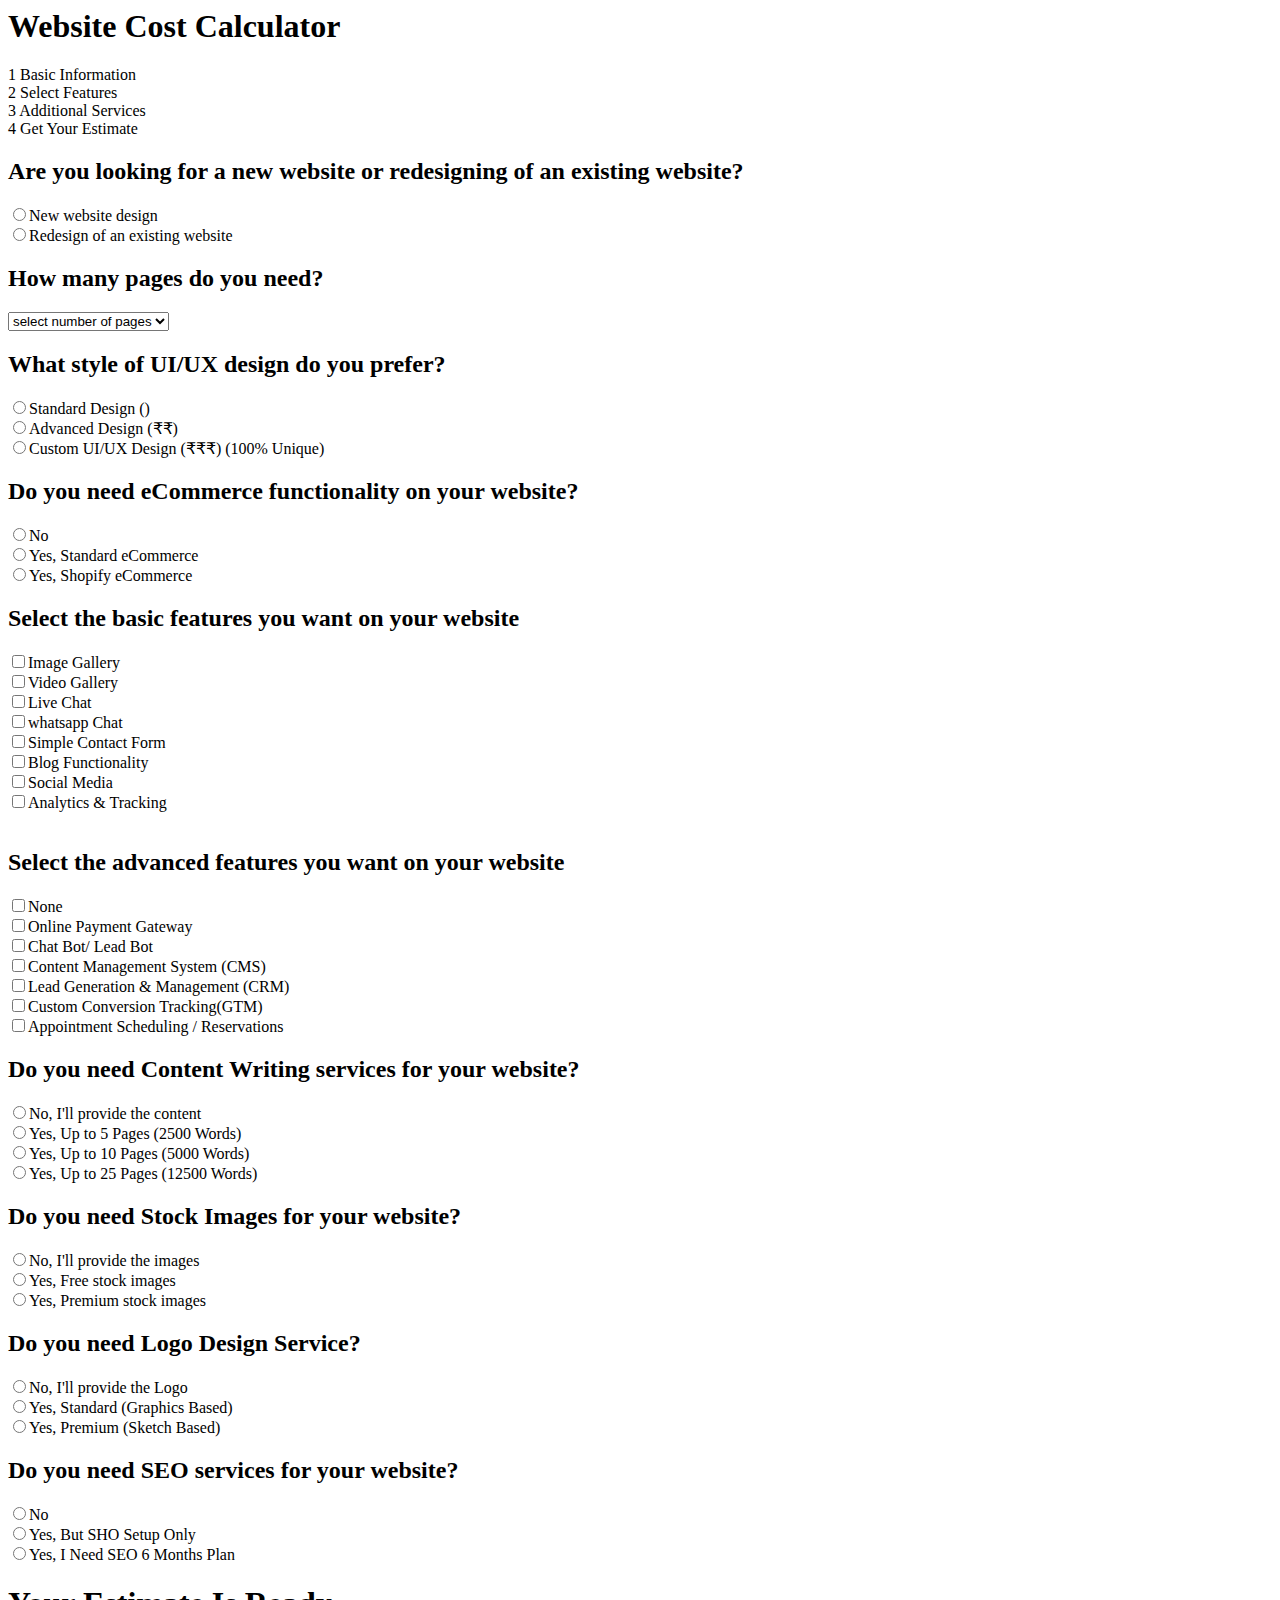
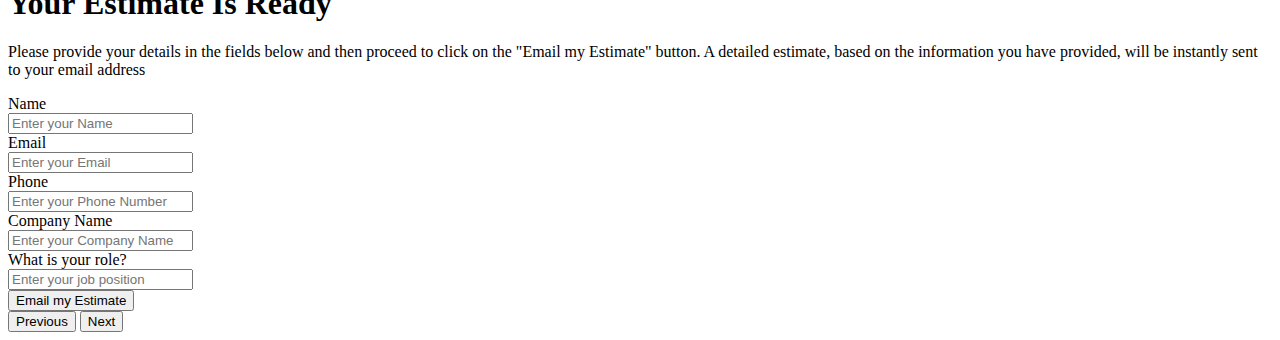
==== index.html @ aadb90a3 "uploading my cost calculator files into github" ====
<html>
<body>
    <div class="container">
    <div>
      <h1 class="title">Website Cost Calculator</h1>
    </div>
      <!-- Pagination Timeline 1-->
      <div class="timeline-container">
        <div class="timeline">
          <div class="step active">
            <span class="circle">1</span>
            <span class="label">Basic Information</span>
          </div>
          <!-- Pagination Timeline 2 -->
          <div class="line"></div>
          <div class="step">
            <span class="circle">2</span>
            <span class="label">Select Features</span>
          </div>
          <!-- Pagination Timeline 3 -->
          <div class="line"></div>
          <div class="step">
            <span class="circle">3</span>
            <span class="label">Additional Services</span>
          </div>
          <!-- Pagination Timeline 4 -->
          <div class="line"></div>
          <div class="step">
            <span class="circle">4</span>
            <span class="label">Get Your Estimate</span>
          </div>
        </div>
      </div>
  
      <!-- 1.Basic Information -->
  
      <div id="step-content">
        <div class="step-content" id="step-1">
          <h2>Are you looking for a new website or redesigning of an existing website?</h2>
          <input type="radio" name="radio1">New website design 
          <br>
          <input type="radio" name="radio1">Redesign of an existing website
  
          <h2>How many pages do you need?</h2>
          <select required>
            <option value="1" selected>select number of pages</option>
            <option value="1" >Single Page</option>
            <option value="1">Up to 5 pages</option>
            <option value="1">UP to 10 pages</option>
            <option value="1">UP to 25 pages</option>
            <option value="1">UP to 50 pages</option>
            <option value="1">UP to 100 pages</option>  
          </select>
  
          <h2 required>What style of UI/UX design do you prefer?</h2>
          <input type="radio" name="radio2">Standard Design ()
          <br>
          <input type="radio" name="radio2">Advanced Design (₹₹)
          <br>
          <input type="radio" name="radio2">Custom UI/UX Design (₹₹₹) (100% Unique)
          
          <h2 required>Do you need eCommerce functionality on your website?</h2>
          <input type="radio" name="radio2">No
          <br>
          <input type="radio" name="radio2">Yes, Standard eCommerce
          <br>
          <input type="radio" name="radio2">Yes, Shopify eCommerce
        </div>
  
        <!-- 2.Select Features -->
  
        <div class="step-content hidden" id="step-2">
          <h2>Select the basic features you want on your website</h2>
          <input type="checkbox" name="radio3" required>Image Gallery <br>
          <input type="checkbox" name="radio3">Video Gallery <br>
          <input type="checkbox" name="radio3">Live Chat <br>
          <input type="checkbox" name="radio3">whatsapp Chat <br>
          <input type="checkbox" name="radio3">Simple Contact Form <br>
          <input type="checkbox" name="radio3">Blog Functionality <br>
          <input type="checkbox" name="radio3">Social Media <br>
          <input type="checkbox" name="radio3">Analytics & Tracking <br>
          <br>
          <h2>Select the advanced features you want on your website</h2>
          <input type="checkbox" name="radio4">None <br>
          <input type="checkbox" name="radio4">Online Payment Gateway <br>
          <input type="checkbox" name="radio4">Chat Bot/ Lead Bot <br>
          <input type="checkbox" name="radio4">Content Management System (CMS) <br>
          <input type="checkbox" name="radio4">Lead Generation & Management (CRM) <br>
          <input type="checkbox" name="radio4">Custom Conversion Tracking(GTM) <br>
          <input type="checkbox" name="radio4">Appointment Scheduling / Reservations <br>
        </div>
  
        <!-- 3.Additional Services -->
  
        <div class="step-content hidden" id="step-3">
          <h2>Do you need Content Writing services for your website?</h2>
          <input type="radio" name="radio5">No, I'll provide the content <br>
          <input type="radio" name="radio5">Yes, Up to 5 Pages (2500 Words) <br>
          <input type="radio" name="radio5">Yes, Up to 10 Pages (5000 Words) <br>
          <input type="radio" name="radio5">Yes, Up to 25 Pages (12500 Words) <br>
          <h2>Do you need Stock Images for your website?</h2>
          <input type="radio" name="radio5">No, I'll provide the images <br>
          <input type="radio" name="radio5">Yes, Free stock images <br>
          <input type="radio" name="radio5">Yes, Premium stock images <br>
          <h2>Do you need Logo Design Service? </h2>
          <input type="radio" name="radio5">No, I'll provide the Logo <br>
          <input type="radio" name="radio5">Yes, Standard (Graphics Based) <br>
          <input type="radio" name="radio5">Yes, Premium (Sketch Based)<br>
          <h2>Do you need SEO services for your website? </h2>
          <input type="radio" name="radio5">No <br>
          <input type="radio" name="radio5">Yes, But SHO Setup Only <br>
          <input type="radio" name="radio5">Yes, I Need SEO 6 Months Plan <br>
        </div>
  
        <!-- 4.Your Estimation -->
  
        <div class="step-content hidden" id="step-2">
          <h1>Your Estimate Is Ready</h1>
          <p>Please provide your details in the fields below and
             then proceed to click on the "Email my Estimate" button. 
             A detailed estimate, based on the information you have provided, 
             will be instantly sent to your email address</p>
  
        <label>Name</label> <br>
        <input placeholder="Enter your Name">  
        <br>
        <label>Email</label> <br>
        <input placeholder="Enter your Email">
        <br>
        <label>Phone</label> <br>
        <input placeholder="Enter your Phone Number">
        <br>
        <label>Company Name</label> <br>
        <input placeholder="Enter your Company Name">
        <br>
        <label>What is your role?</label> <br>
        <input placeholder="Enter your job position">
        <br>
        <button class="estimate">Email my Estimate</button>
        </div>
  
      </div>
  
      <!-- Navigation Buttons -->
  
      <div class="calculator-navigation">
        <button id="prev-btn" class="disabled">Previous</button>
        <button id="next-btn">Next</button>
      </div>
    </div>
  
    <script src="index.js"></script>
  </body>
  </html>
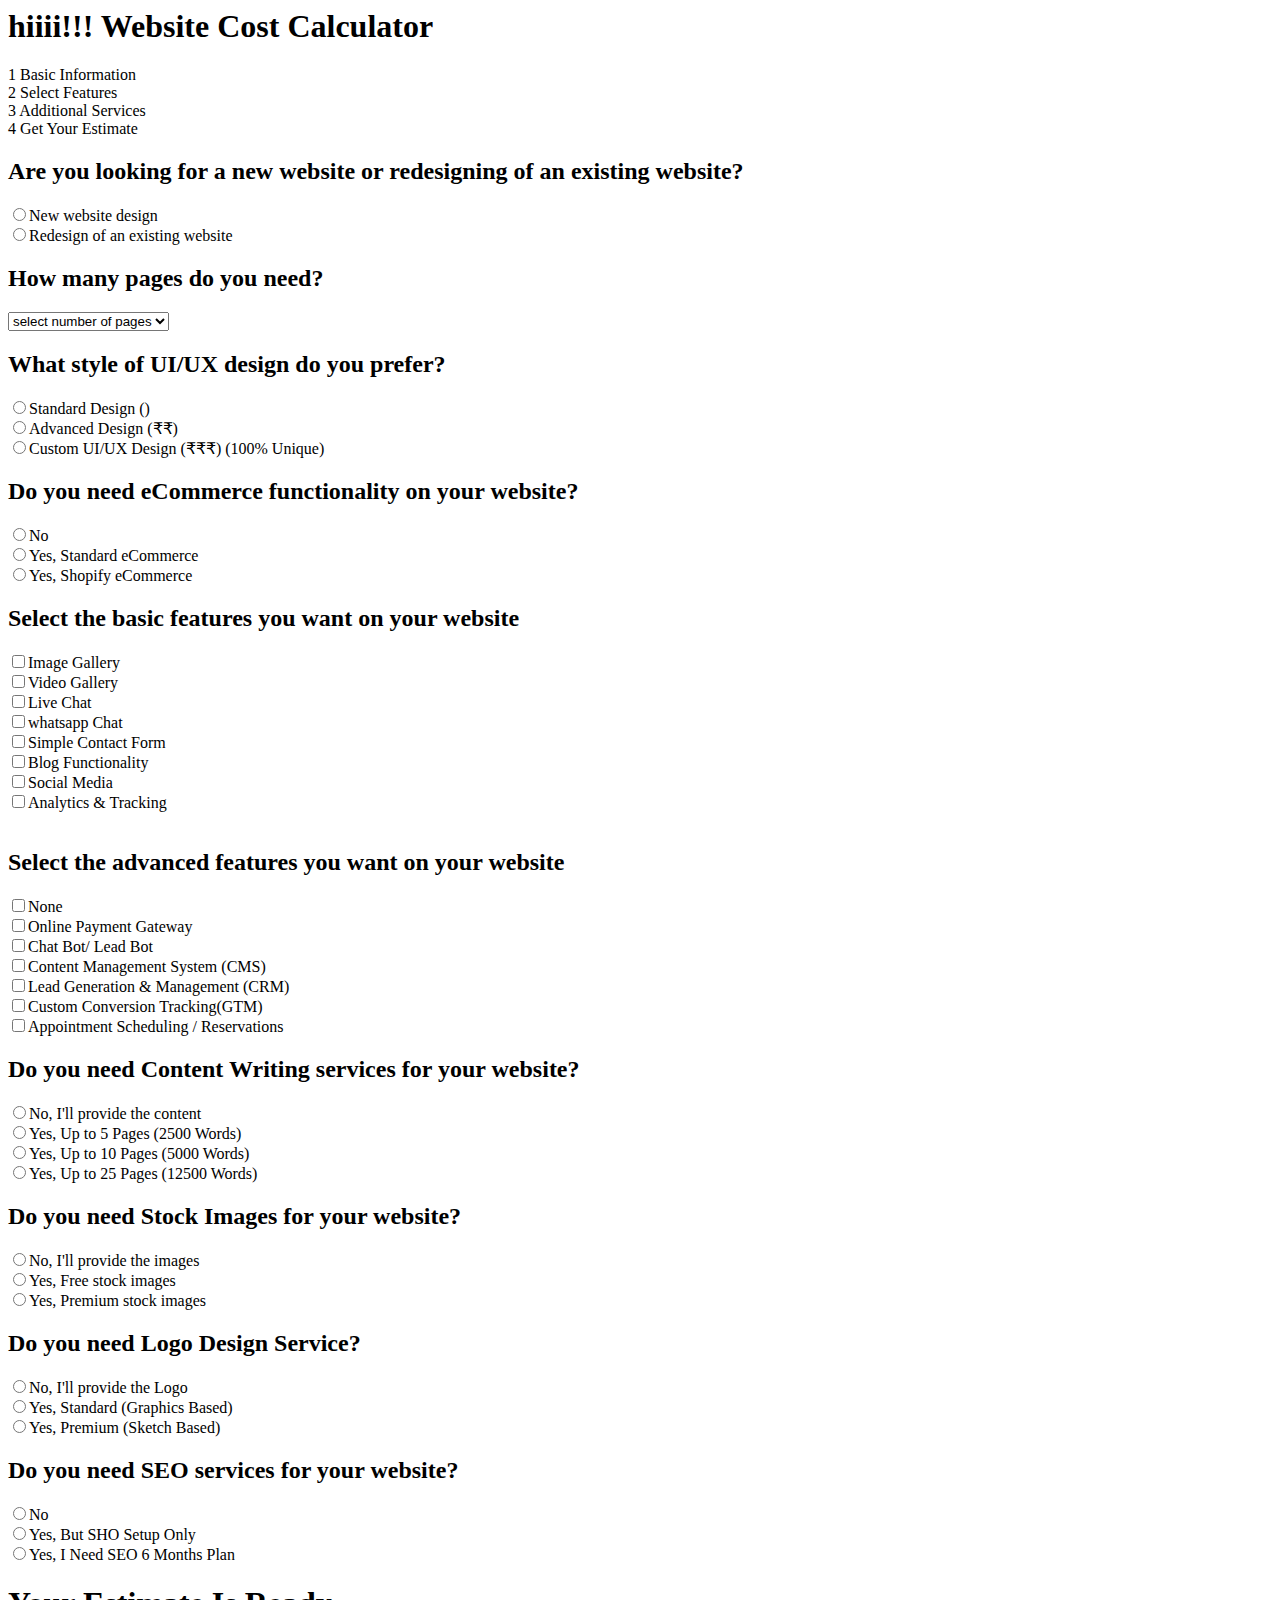
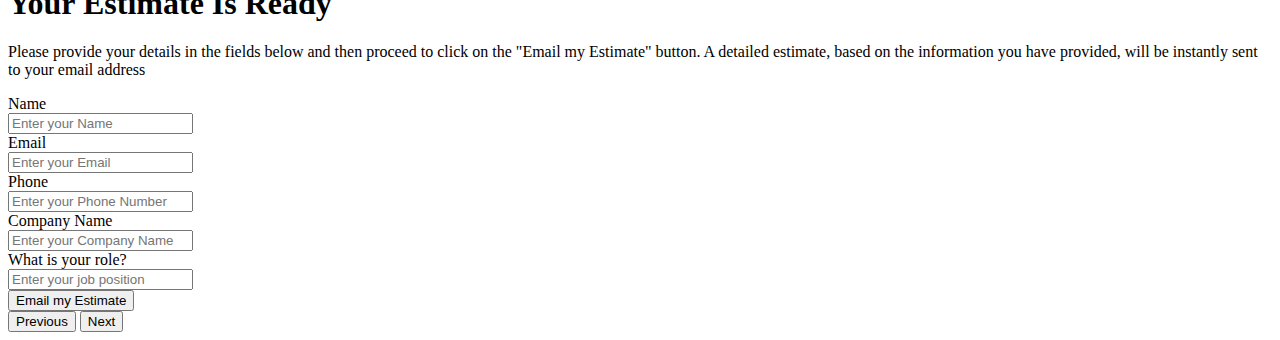
==== commit bdfa4941: "Update index.html" ====
--- a/index.html
+++ b/index.html
@@ -2,7 +2,7 @@
 <body>
     <div class="container">
     <div>
-      <h1 class="title">Website Cost Calculator</h1>
+      <h1 class="title">hiiii!!!  Website Cost Calculator</h1>
     </div>
       <!-- Pagination Timeline 1-->
       <div class="timeline-container">
@@ -151,4 +151,4 @@
   
     <script src="index.js"></script>
   </body>
-  </html>+  </html>
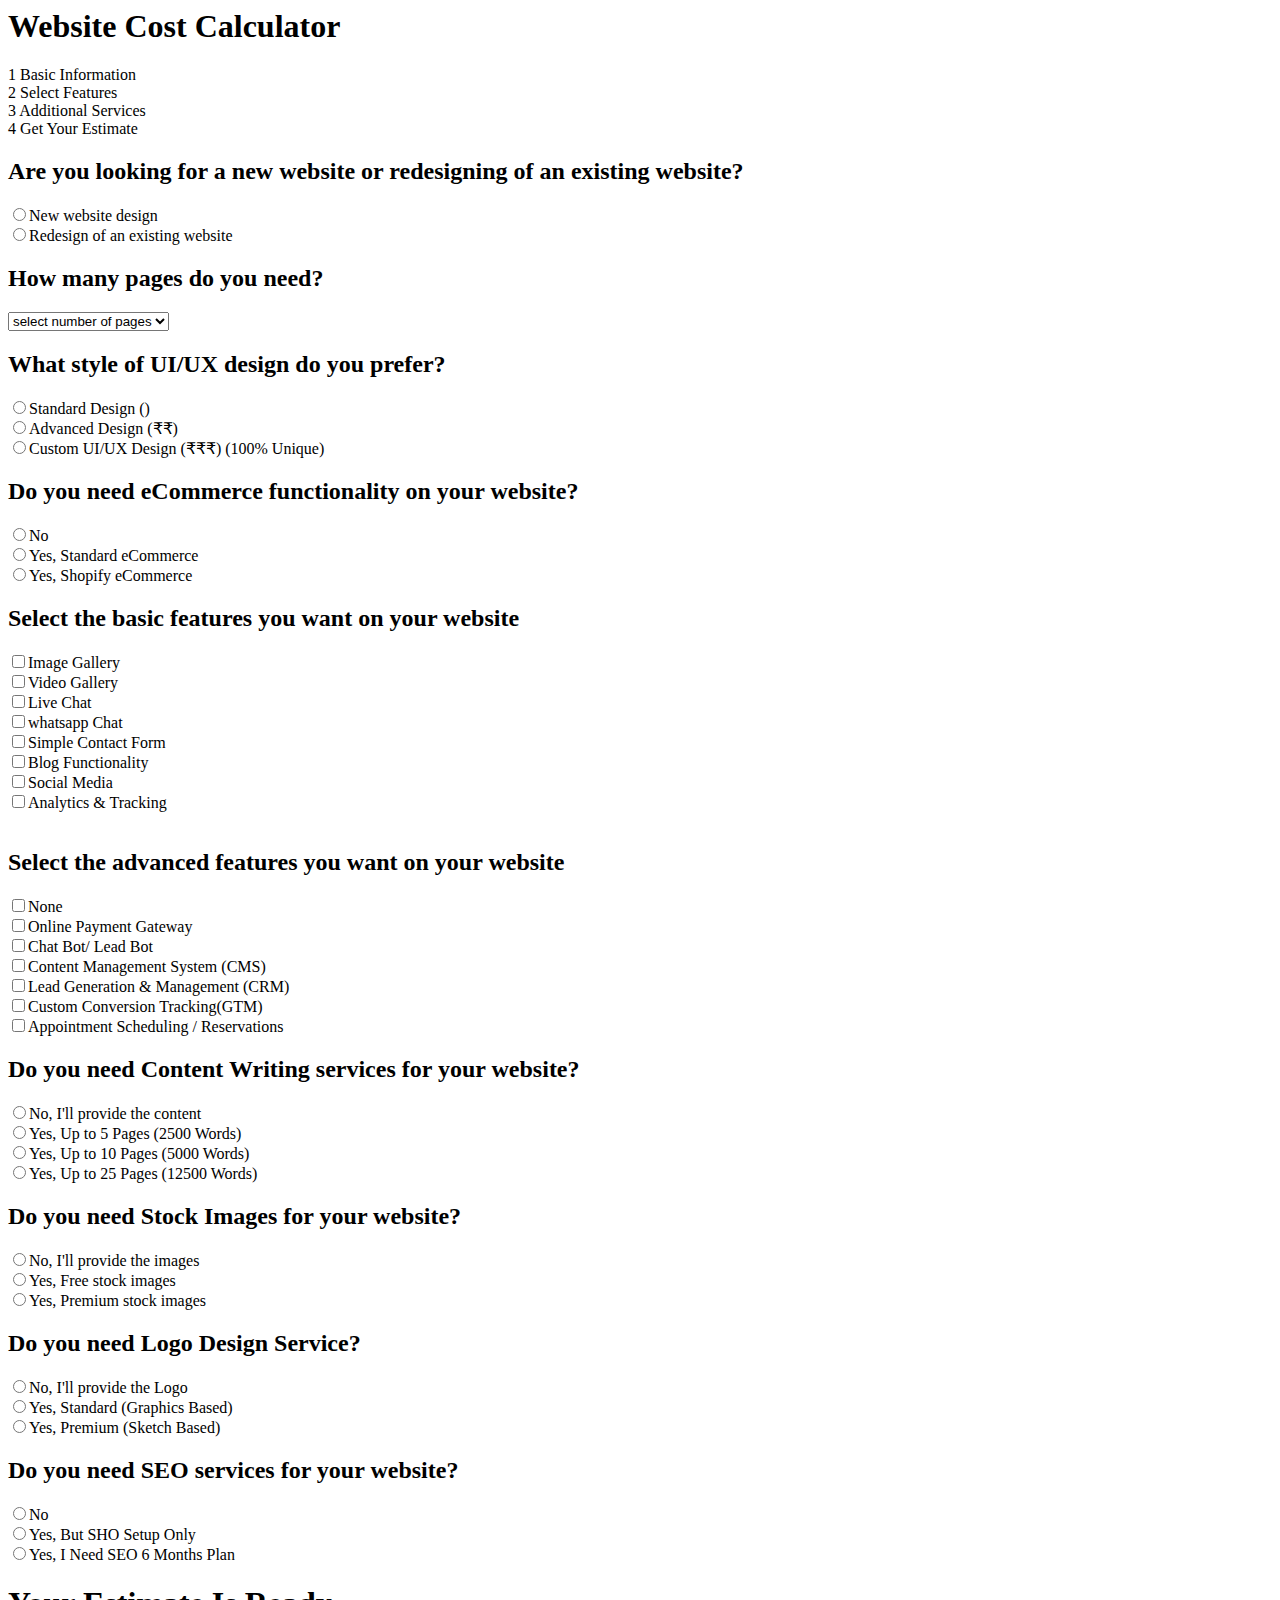
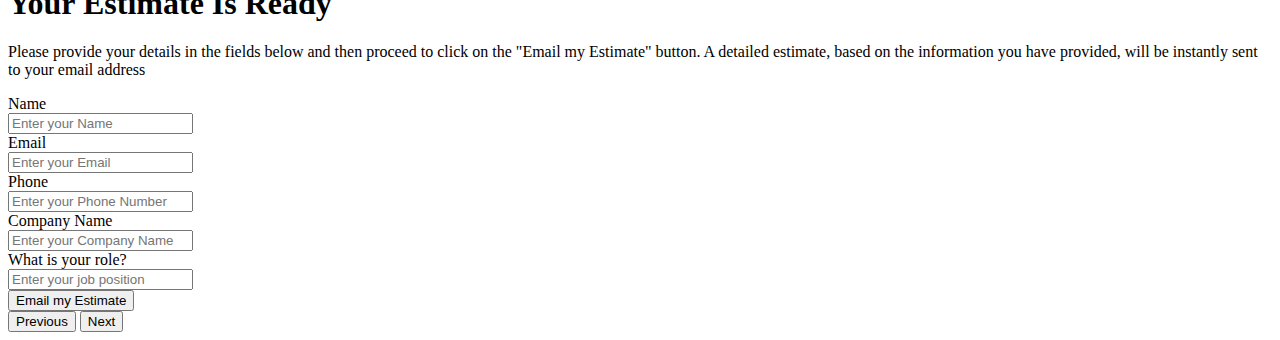
==== commit 8bbf51b5: "just testing" ====
--- a/index.html
+++ b/index.html
@@ -2,7 +2,7 @@
 <body>
     <div class="container">
     <div>
-      <h1 class="title">hiiii!!!  Website Cost Calculator</h1>
+      <h1 class="title">Website Cost Calculator</h1>
     </div>
       <!-- Pagination Timeline 1-->
       <div class="timeline-container">
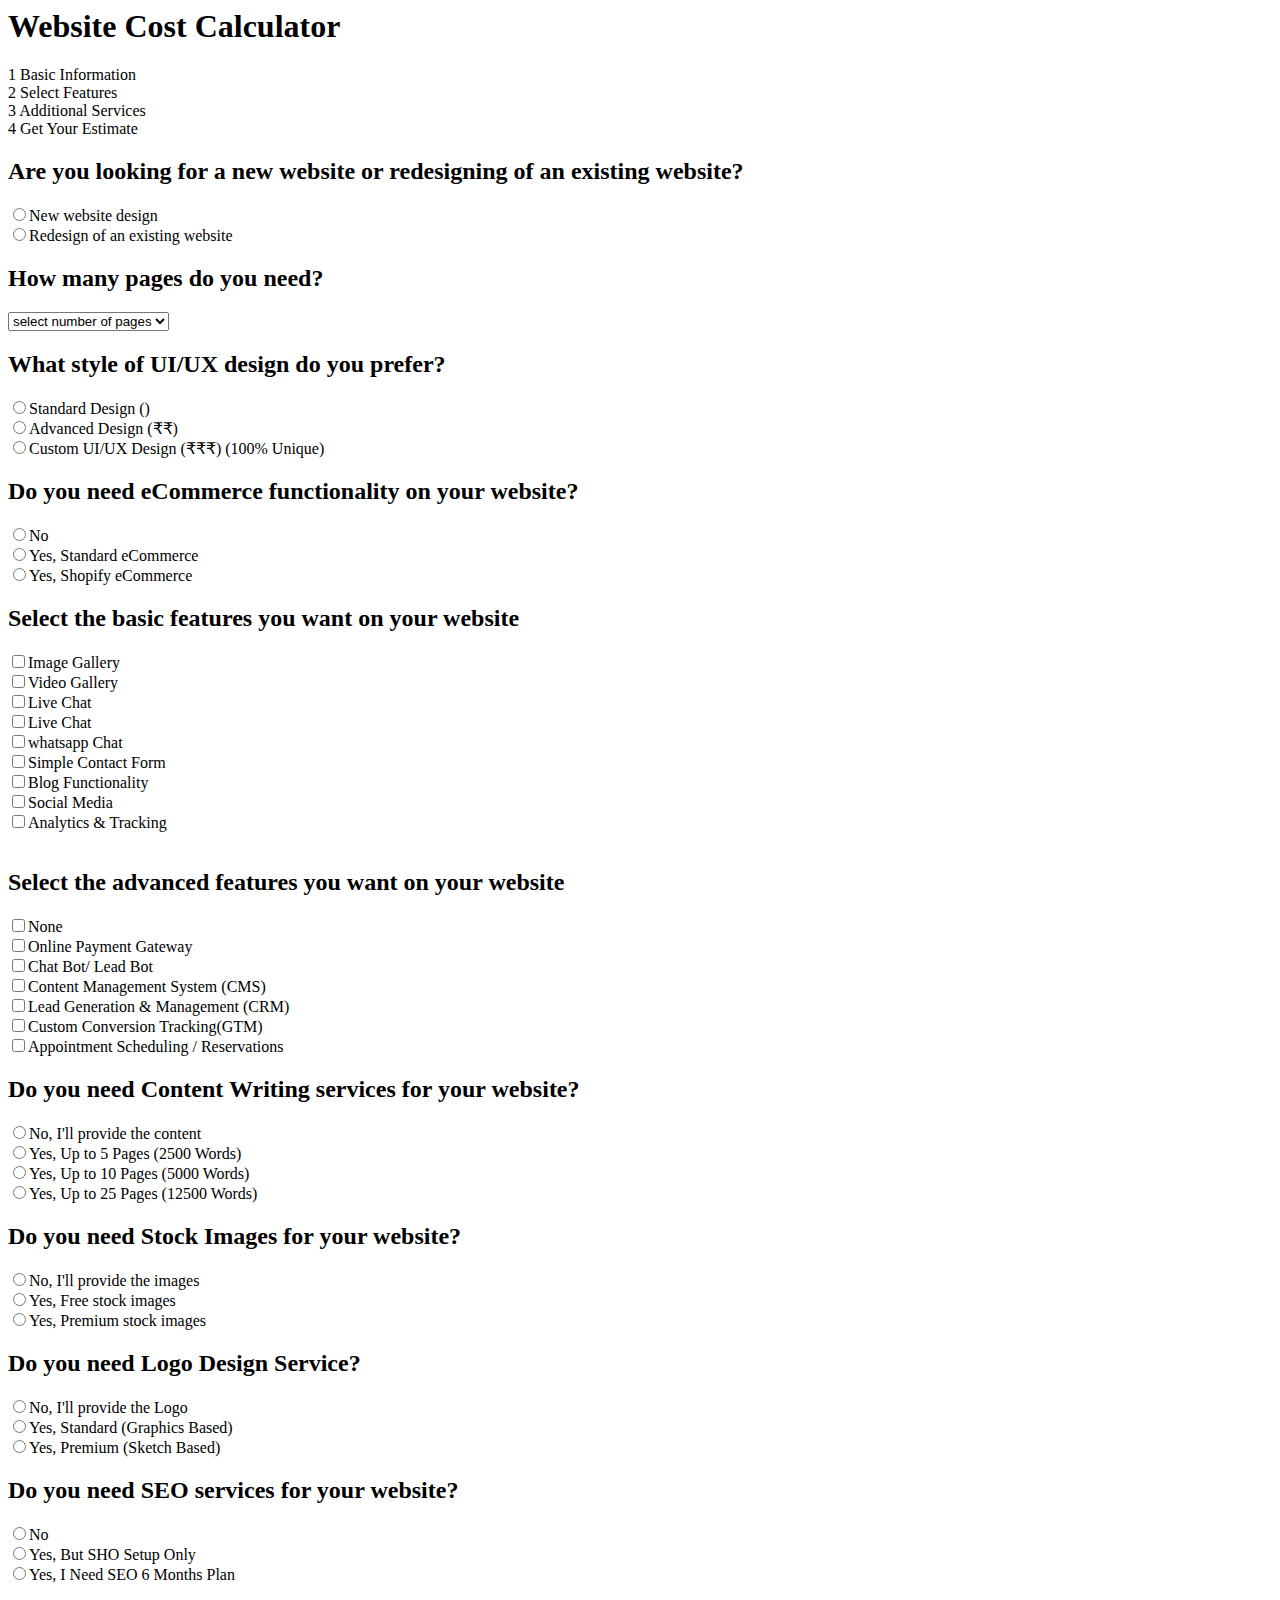
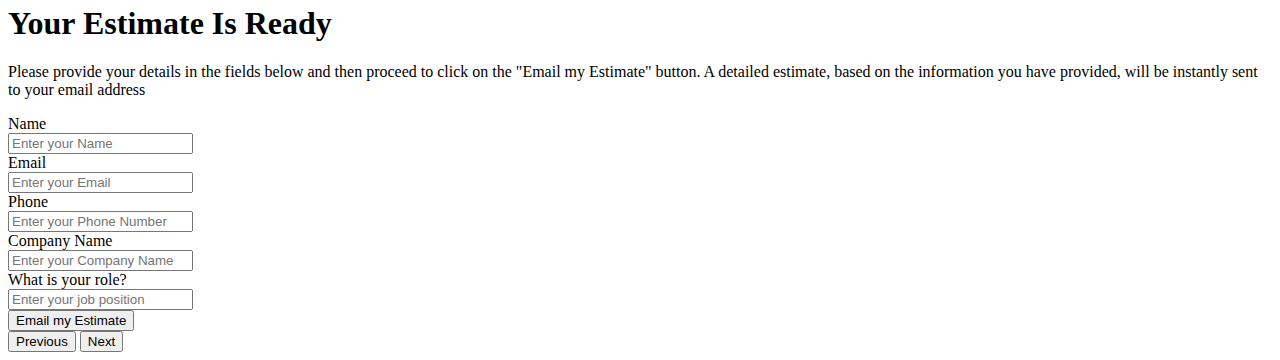
==== commit b5d9f242: "updated JS" ====
--- a/index.html
+++ b/index.html
@@ -1,154 +1,161 @@
-<html>
+
+
+<head>
+  <link rel="stylesheet" href="index.css">
+</head>
 <body>
-    <div class="container">
-    <div>
-      <h1 class="title">Website Cost Calculator</h1>
-    </div>
-      <!-- Pagination Timeline 1-->
-      <div class="timeline-container">
-        <div class="timeline">
-          <div class="step active">
-            <span class="circle">1</span>
-            <span class="label">Basic Information</span>
-          </div>
-          <!-- Pagination Timeline 2 -->
-          <div class="line"></div>
-          <div class="step">
-            <span class="circle">2</span>
-            <span class="label">Select Features</span>
-          </div>
-          <!-- Pagination Timeline 3 -->
-          <div class="line"></div>
-          <div class="step">
-            <span class="circle">3</span>
-            <span class="label">Additional Services</span>
-          </div>
-          <!-- Pagination Timeline 4 -->
-          <div class="line"></div>
-          <div class="step">
-            <span class="circle">4</span>
-            <span class="label">Get Your Estimate</span>
-          </div>
+  <div class="container">
+  <div>
+    <h1 class="title">Website Cost Calculator</h1>
+  </div>
+    <!-- Pagination Timeline 1-->
+    <div class="timeline-container">
+      <div class="timeline">
+        <div class="step active">
+          <span class="circle">1</span>
+          <span class="label">Basic Information</span>
+        </div>
+        <!-- Pagination Timeline 2 -->
+        <div class="line"></div>
+        <div class="step">
+          <span class="circle">2</span>
+          <span class="label">Select Features</span>
+        </div>
+        <!-- Pagination Timeline 3 -->
+        <div class="line"></div>
+        <div class="step">
+          <span class="circle">3</span>
+          <span class="label">Additional Services</span>
+        </div>
+        <!-- Pagination Timeline 4 -->
+        <div class="line"></div>
+        <div class="step">
+          <span class="circle">4</span>
+          <span class="label">Get Your Estimate</span>
         </div>
       </div>
-  
-      <!-- 1.Basic Information -->
-  
-      <div id="step-content">
-        <div class="step-content" id="step-1">
-          <h2>Are you looking for a new website or redesigning of an existing website?</h2>
-          <input type="radio" name="radio1">New website design 
-          <br>
-          <input type="radio" name="radio1">Redesign of an existing website
-  
-          <h2>How many pages do you need?</h2>
-          <select required>
-            <option value="1" selected>select number of pages</option>
-            <option value="1" >Single Page</option>
-            <option value="1">Up to 5 pages</option>
-            <option value="1">UP to 10 pages</option>
-            <option value="1">UP to 25 pages</option>
-            <option value="1">UP to 50 pages</option>
-            <option value="1">UP to 100 pages</option>  
-          </select>
-  
-          <h2 required>What style of UI/UX design do you prefer?</h2>
-          <input type="radio" name="radio2">Standard Design ()
-          <br>
-          <input type="radio" name="radio2">Advanced Design (₹₹)
-          <br>
-          <input type="radio" name="radio2">Custom UI/UX Design (₹₹₹) (100% Unique)
-          
-          <h2 required>Do you need eCommerce functionality on your website?</h2>
-          <input type="radio" name="radio2">No
-          <br>
-          <input type="radio" name="radio2">Yes, Standard eCommerce
-          <br>
-          <input type="radio" name="radio2">Yes, Shopify eCommerce
-        </div>
-  
-        <!-- 2.Select Features -->
-  
-        <div class="step-content hidden" id="step-2">
-          <h2>Select the basic features you want on your website</h2>
-          <input type="checkbox" name="radio3" required>Image Gallery <br>
-          <input type="checkbox" name="radio3">Video Gallery <br>
-          <input type="checkbox" name="radio3">Live Chat <br>
-          <input type="checkbox" name="radio3">whatsapp Chat <br>
-          <input type="checkbox" name="radio3">Simple Contact Form <br>
-          <input type="checkbox" name="radio3">Blog Functionality <br>
-          <input type="checkbox" name="radio3">Social Media <br>
-          <input type="checkbox" name="radio3">Analytics & Tracking <br>
-          <br>
-          <h2>Select the advanced features you want on your website</h2>
-          <input type="checkbox" name="radio4">None <br>
-          <input type="checkbox" name="radio4">Online Payment Gateway <br>
-          <input type="checkbox" name="radio4">Chat Bot/ Lead Bot <br>
-          <input type="checkbox" name="radio4">Content Management System (CMS) <br>
-          <input type="checkbox" name="radio4">Lead Generation & Management (CRM) <br>
-          <input type="checkbox" name="radio4">Custom Conversion Tracking(GTM) <br>
-          <input type="checkbox" name="radio4">Appointment Scheduling / Reservations <br>
-        </div>
-  
-        <!-- 3.Additional Services -->
-  
-        <div class="step-content hidden" id="step-3">
-          <h2>Do you need Content Writing services for your website?</h2>
-          <input type="radio" name="radio5">No, I'll provide the content <br>
-          <input type="radio" name="radio5">Yes, Up to 5 Pages (2500 Words) <br>
-          <input type="radio" name="radio5">Yes, Up to 10 Pages (5000 Words) <br>
-          <input type="radio" name="radio5">Yes, Up to 25 Pages (12500 Words) <br>
-          <h2>Do you need Stock Images for your website?</h2>
-          <input type="radio" name="radio5">No, I'll provide the images <br>
-          <input type="radio" name="radio5">Yes, Free stock images <br>
-          <input type="radio" name="radio5">Yes, Premium stock images <br>
-          <h2>Do you need Logo Design Service? </h2>
-          <input type="radio" name="radio5">No, I'll provide the Logo <br>
-          <input type="radio" name="radio5">Yes, Standard (Graphics Based) <br>
-          <input type="radio" name="radio5">Yes, Premium (Sketch Based)<br>
-          <h2>Do you need SEO services for your website? </h2>
-          <input type="radio" name="radio5">No <br>
-          <input type="radio" name="radio5">Yes, But SHO Setup Only <br>
-          <input type="radio" name="radio5">Yes, I Need SEO 6 Months Plan <br>
-        </div>
-  
-        <!-- 4.Your Estimation -->
-  
-        <div class="step-content hidden" id="step-2">
-          <h1>Your Estimate Is Ready</h1>
-          <p>Please provide your details in the fields below and
-             then proceed to click on the "Email my Estimate" button. 
-             A detailed estimate, based on the information you have provided, 
-             will be instantly sent to your email address</p>
-  
-        <label>Name</label> <br>
-        <input placeholder="Enter your Name">  
+    </div>
+
+    <!-- 1.Basic Information -->
+
+    <div id="step-content">
+      <div class="step-content" id="step-1">
+        <h2>Are you looking for a new website or redesigning of an existing website?</h2>
+        <input type="radio" name="radio0" class="selectable" value="100">New website design 
         <br>
-        <label>Email</label> <br>
-        <input placeholder="Enter your Email">
+        <input type="radio" name="radio0" class="selectable" value="100">Redesign of an existing website
+
+        <h2>How many pages do you need?</h2>
+        <select required>
+          <option class="selectable" selected>select number of pages</option>
+          <option class="selectable" value="100" >Single Page</option>
+          <option class="selectable" value="100">Up to 5 pages</option>
+          <option class="selectable" value="100">UP to 10 pages</option>
+          <option class="selectable" value="100">UP to 25 pages</option>
+          <option class="selectable" value="100">UP to 50 pages</option>
+          <option class="selectable" value="100">UP to 100 pages</option>  
+        </select>
+
+        <h2>What style of UI/UX design do you prefer?</h2>
+        <input type="radio" name="radio1" class="selectable" value="100">Standard Design ()
         <br>
-        <label>Phone</label> <br>
-        <input placeholder="Enter your Phone Number">
+        <input type="radio" name="radio1" class="selectable" value="100">Advanced Design (₹₹)
         <br>
-        <label>Company Name</label> <br>
-        <input placeholder="Enter your Company Name">
+        <input type="radio" name="radio1" class="selectable" value="100">Custom UI/UX Design (₹₹₹) (100% Unique)
+        
+        <h2>Do you need eCommerce functionality on your website?</h2>
+        <input type="radio" name="radio2" class="selectable" value="100">No
         <br>
-        <label>What is your role?</label> <br>
-        <input placeholder="Enter your job position">
+        <input type="radio" name="radio2" class="selectable" value="100">Yes, Standard eCommerce
         <br>
-        <button class="estimate">Email my Estimate</button>
-        </div>
-  
+        <input type="radio" name="radio2" class="selectable" value="100">Yes, Shopify eCommerce
       </div>
-  
-      <!-- Navigation Buttons -->
-  
-      <div class="calculator-navigation">
-        <button id="prev-btn" class="disabled">Previous</button>
-        <button id="next-btn">Next</button>
+
+      <!-- 2.Select Features -->
+
+      <div class="step-content hidden" id="step-2">
+        <h2 aria-required="true">Select the basic features you want on your website</h2>
+        <input type="checkbox" name="radio3" class="selectable" value="100" >Image Gallery <br>
+        <input type="checkbox" name="radio3" class="selectable" value="100" >Video Gallery <br>
+        <input type="checkbox" name="radio3" class="selectable" value="100" >Live Chat <br>
+        <input type="checkbox" name="radio3" class="selectable" value="100" >Live Chat <br>
+        <input type="checkbox" name="radio3" class="selectable" value="100" >whatsapp Chat <br>
+        <input type="checkbox" name="radio3" class="selectable" value="100" >Simple Contact Form <br>
+        <input type="checkbox" name="radio3" class="selectable" value="100" >Blog Functionality <br>
+        <input type="checkbox" name="radio3" class="selectable" value="100" >Social Media <br>
+        <input type="checkbox" name="radio3" class="selectable" value="100" >Analytics & Tracking <br>
+        <br>
+        <h2>Select the advanced features you want on your website</h2>
+        <input type="checkbox" name="radio4" class="selectable" value="100">None <br>
+        <input type="checkbox" name="radio4" class="selectable" value="100">Online Payment Gateway <br>
+        <input type="checkbox" name="radio4" class="selectable" value="100">Chat Bot/ Lead Bot <br>
+        <input type="checkbox" name="radio4" class="selectable" value="100">Content Management System (CMS) <br>
+        <input type="checkbox" name="radio4" class="selectable" value="100">Lead Generation & Management (CRM) <br>
+        <input type="checkbox" name="radio4" class="selectable" value="100">Custom Conversion Tracking(GTM) <br>
+        <input type="checkbox" name="radio4" class="selectable" value="100">Appointment Scheduling / Reservations <br>
       </div>
+
+      <!-- 3.Additional Services -->
+
+      <div class="step-content hidden" id="step-3">
+        <h2>Do you need Content Writing services for your website?</h2>
+        <input type="radio" name="radio5" class="selectable" value="100">No, I'll provide the content <br>
+        <input type="radio" name="radio5" class="selectable" value="100">Yes, Up to 5 Pages (2500 Words) <br>
+        <input type="radio" name="radio5" class="selectable" value="100">Yes, Up to 10 Pages (5000 Words) <br>
+        <input type="radio" name="radio5" class="selectable" value="100">Yes, Up to 25 Pages (12500 Words) <br>
+        <h2>Do you need Stock Images for your website?</h2>
+        <input type="radio" name="radio6" class="selectable" value="100">No, I'll provide the images <br>
+        <input type="radio" name="radio6" class="selectable" value="100">Yes, Free stock images <br>
+        <input type="radio" name="radio6" class="selectable" value="100">Yes, Premium stock images <br>
+        <h2>Do you need Logo Design Service? </h2>
+        <input type="radio" name="radio7" class="selectable" value="100">No, I'll provide the Logo <br>
+        <input type="radio" name="radio7" class="selectable" value="100">Yes, Standard (Graphics Based) <br>
+        <input type="radio" name="radio7" class="selectable" value="100">Yes, Premium (Sketch Based)<br>
+        <h2>Do you need SEO services for your website? </h2>
+        <input type="radio" name="radio8" class="selectable" value="100">No <br>
+        <input type="radio" name="radio8" class="selectable" value="100">Yes, But SHO Setup Only <br>
+        <input type="radio" name="radio8" class="selectable" value="100">Yes, I Need SEO 6 Months Plan <br>
+      </div>
+
+      <!-- 4.Your Estimation -->
+
+      <div class="step-content hidden" id="step-2">
+        <h1>Your Estimate Is Ready</h1>
+        <p>Please provide your details in the fields below and
+           then proceed to click on the "Email my Estimate" button. 
+           A detailed estimate, based on the information you have provided, 
+           will be instantly sent to your email address</p>
+
+      <label>Name</label> <br>
+      <input placeholder="Enter your Name">  
+      <br>
+      <label>Email</label> <br>
+      <input placeholder="Enter your Email">
+      <br>
+      <label>Phone</label> <br>
+      <input placeholder="Enter your Phone Number">
+      <br>
+      <label>Company Name</label> <br>
+      <input placeholder="Enter your Company Name">
+      <br>
+      <label>What is your role?</label> <br>
+      <input placeholder="Enter your job position">
+      <br>
+      <button class="estimate" id="estimate-btn">Email my Estimate</button>
+      </div>
+
     </div>
-  
-    <script src="index.js"></script>
-  </body>
-  </html>
+
+    <!-- Navigation Buttons -->
+
+    <div class="calculator-navigation">
+      <button id="prev-btn" class="disabled">Previous</button>
+      <button id="next-btn">Next</button>
+    </div>
+    <div id="result"></div>
+  </div>
+
+  <script src="index.js"></script> 
+</body>
+
+</html>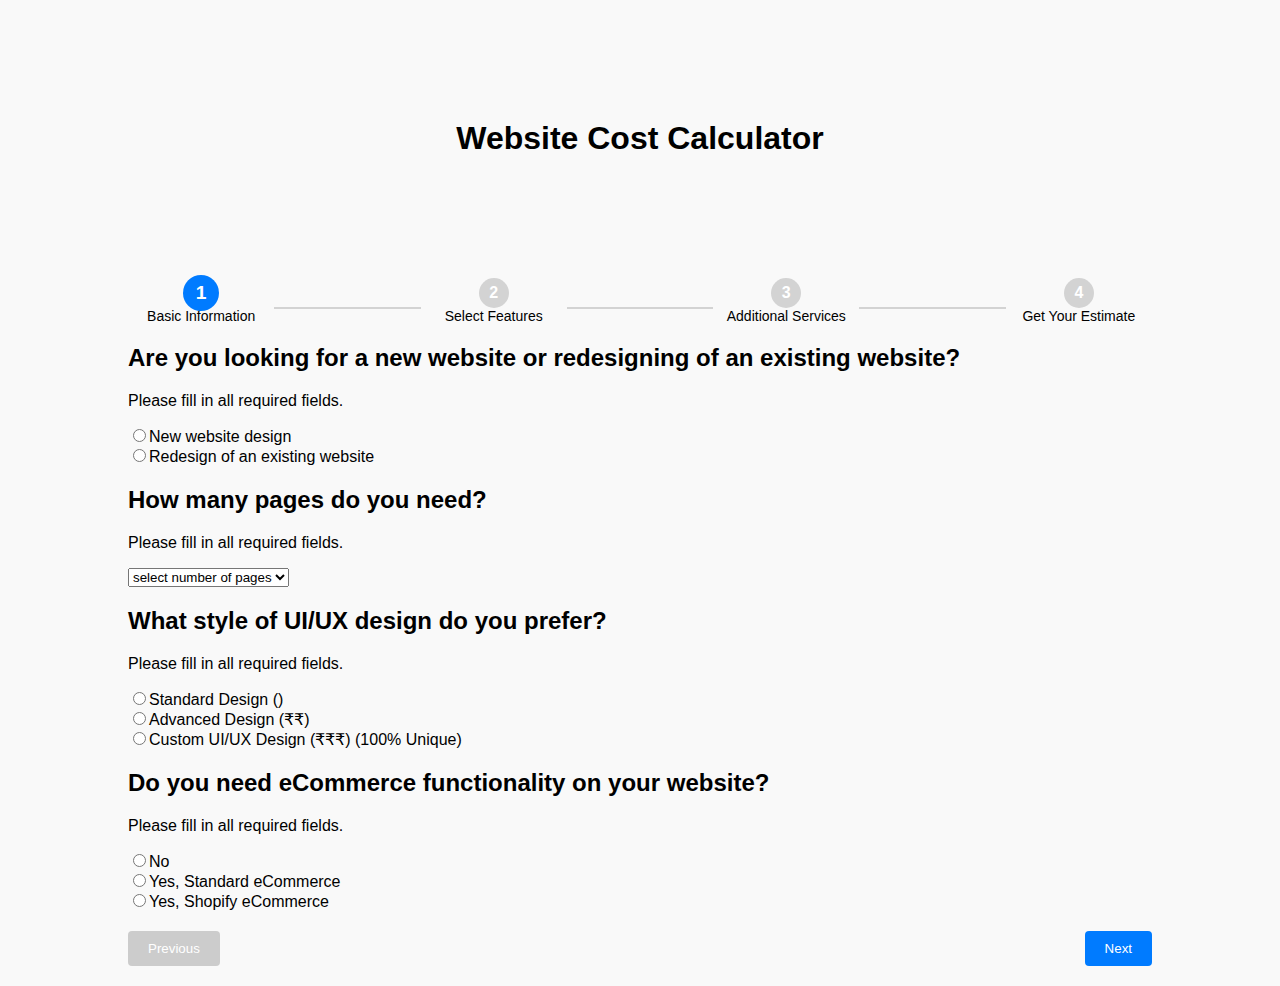
==== commit efd9c027: "some unimportant changes" ====
--- a/index.html
+++ b/index.html
@@ -1,7 +1,7 @@
 
 
 <head>
-  <link rel="stylesheet" href="index.css">
+  <link rel="stylesheet" href="style.css">
 </head>
 <body>
   <div class="container">
@@ -40,81 +40,107 @@
 
     <div id="step-content">
       <div class="step-content" id="step-1">
-        <h2>Are you looking for a new website or redesigning of an existing website?</h2>
-        <input type="radio" name="radio0" class="selectable" value="100">New website design 
-        <br>
-        <input type="radio" name="radio0" class="selectable" value="100">Redesign of an existing website
-
-        <h2>How many pages do you need?</h2>
-        <select required>
-          <option class="selectable" selected>select number of pages</option>
-          <option class="selectable" value="100" >Single Page</option>
-          <option class="selectable" value="100">Up to 5 pages</option>
-          <option class="selectable" value="100">UP to 10 pages</option>
-          <option class="selectable" value="100">UP to 25 pages</option>
-          <option class="selectable" value="100">UP to 50 pages</option>
-          <option class="selectable" value="100">UP to 100 pages</option>  
-        </select>
-
-        <h2>What style of UI/UX design do you prefer?</h2>
-        <input type="radio" name="radio1" class="selectable" value="100">Standard Design ()
-        <br>
-        <input type="radio" name="radio1" class="selectable" value="100">Advanced Design (₹₹)
-        <br>
-        <input type="radio" name="radio1" class="selectable" value="100">Custom UI/UX Design (₹₹₹) (100% Unique)
-        
-        <h2>Do you need eCommerce functionality on your website?</h2>
-        <input type="radio" name="radio2" class="selectable" value="100">No
-        <br>
-        <input type="radio" name="radio2" class="selectable" value="100">Yes, Standard eCommerce
-        <br>
-        <input type="radio" name="radio2" class="selectable" value="100">Yes, Shopify eCommerce
+        <div>
+          <h2>Are you looking for a new website or redesigning of an existing website?</h2>
+          <p class="error-message" id="errorMessage">Please fill in all required fields.</p>
+          <input type="radio" name="radio0" class="selectable" value="100">New website design 
+          <br>
+          <input type="radio" name="radio0" class="selectable" value="100">Redesign of an existing website
+        </div>
+        <div>
+          <h2>How many pages do you need?</h2>
+          <p class="error-message" id="errorMessage">Please fill in all required fields.</p>
+          <select required>
+            <option class="selectable" selected>select number of pages</option>
+            <option class="selectable" value="100" >Single Page</option>
+            <option class="selectable" value="100">Up to 5 pages</option>
+            <option class="selectable" value="100">UP to 10 pages</option>
+            <option class="selectable" value="100">UP to 25 pages</option>
+            <option class="selectable" value="100">UP to 50 pages</option>
+            <option class="selectable" value="100">UP to 100 pages</option>  
+          </select>
+        </div>
+        <div>
+          <h2>What style of UI/UX design do you prefer?</h2>
+          <p class="error-message" id="errorMessage">Please fill in all required fields.</p>
+          <input type="radio" name="radio1" class="selectable" value="100" >Standard Design ()
+          <br>
+          <input type="radio" name="radio1" class="selectable" value="100">Advanced Design (₹₹)
+          <br>
+          <input type="radio" name="radio1" class="selectable" value="100">Custom UI/UX Design (₹₹₹) (100% Unique)
+        </div>
+        <div>  
+          <h2>Do you need eCommerce functionality on your website?</h2>
+          <p class="error-message" id="errorMessage">Please fill in all required fields.</p>
+          <input type="radio" name="radio2" class="selectable" value="100">No
+          <br>
+          <input type="radio" name="radio2" class="selectable" value="100">Yes, Standard eCommerce
+          <br>
+          <input type="radio" name="radio2" class="selectable" value="100">Yes, Shopify eCommerce
+        </div>
       </div>
 
       <!-- 2.Select Features -->
 
       <div class="step-content hidden" id="step-2">
-        <h2 aria-required="true">Select the basic features you want on your website</h2>
-        <input type="checkbox" name="radio3" class="selectable" value="100" >Image Gallery <br>
-        <input type="checkbox" name="radio3" class="selectable" value="100" >Video Gallery <br>
-        <input type="checkbox" name="radio3" class="selectable" value="100" >Live Chat <br>
-        <input type="checkbox" name="radio3" class="selectable" value="100" >Live Chat <br>
-        <input type="checkbox" name="radio3" class="selectable" value="100" >whatsapp Chat <br>
-        <input type="checkbox" name="radio3" class="selectable" value="100" >Simple Contact Form <br>
-        <input type="checkbox" name="radio3" class="selectable" value="100" >Blog Functionality <br>
-        <input type="checkbox" name="radio3" class="selectable" value="100" >Social Media <br>
-        <input type="checkbox" name="radio3" class="selectable" value="100" >Analytics & Tracking <br>
-        <br>
-        <h2>Select the advanced features you want on your website</h2>
-        <input type="checkbox" name="radio4" class="selectable" value="100">None <br>
-        <input type="checkbox" name="radio4" class="selectable" value="100">Online Payment Gateway <br>
-        <input type="checkbox" name="radio4" class="selectable" value="100">Chat Bot/ Lead Bot <br>
-        <input type="checkbox" name="radio4" class="selectable" value="100">Content Management System (CMS) <br>
-        <input type="checkbox" name="radio4" class="selectable" value="100">Lead Generation & Management (CRM) <br>
-        <input type="checkbox" name="radio4" class="selectable" value="100">Custom Conversion Tracking(GTM) <br>
-        <input type="checkbox" name="radio4" class="selectable" value="100">Appointment Scheduling / Reservations <br>
+        <div>
+          <h2 aria-required="true">Select the basic features you want on your website</h2>
+          <p class="error-message" id="errorMessage">Please fill in all required fields.</p>
+          <input type="checkbox" name="radio3" class="selectable" value="100" >Image Gallery <br>
+          <input type="checkbox" name="radio3" class="selectable" value="100" >Video Gallery <br>
+          <input type="checkbox" name="radio3" class="selectable" value="100" >Live Chat <br>
+          <input type="checkbox" name="radio3" class="selectable" value="100" >Live Chat <br>
+          <input type="checkbox" name="radio3" class="selectable" value="100" >whatsapp Chat <br>
+          <input type="checkbox" name="radio3" class="selectable" value="100" >Simple Contact Form <br>
+          <input type="checkbox" name="radio3" class="selectable" value="100" >Blog Functionality <br>
+          <input type="checkbox" name="radio3" class="selectable" value="100" >Social Media <br>
+          <input type="checkbox" name="radio3" class="selectable" value="100" >Analytics & Tracking <br>
+        </div>
+        <div>
+          <h2>Select the advanced features you want on your website</h2>
+          <p class="error-message" id="errorMessage">Please fill in all required fields.</p>
+          <input type="checkbox" name="radio4" class="selectable" value="100">None <br>
+          <input type="checkbox" name="radio4" class="selectable" value="100">Online Payment Gateway <br>
+          <input type="checkbox" name="radio4" class="selectable" value="100">Chat Bot/ Lead Bot <br>
+          <input type="checkbox" name="radio4" class="selectable" value="100">Content Management System (CMS) <br>
+          <input type="checkbox" name="radio4" class="selectable" value="100">Lead Generation & Management (CRM) <br>
+          <input type="checkbox" name="radio4" class="selectable" value="100">Custom Conversion Tracking(GTM) <br>
+          <input type="checkbox" name="radio4" class="selectable" value="100">Appointment Scheduling / Reservations <br>
+        </div>
       </div>
 
       <!-- 3.Additional Services -->
 
       <div class="step-content hidden" id="step-3">
-        <h2>Do you need Content Writing services for your website?</h2>
-        <input type="radio" name="radio5" class="selectable" value="100">No, I'll provide the content <br>
-        <input type="radio" name="radio5" class="selectable" value="100">Yes, Up to 5 Pages (2500 Words) <br>
-        <input type="radio" name="radio5" class="selectable" value="100">Yes, Up to 10 Pages (5000 Words) <br>
-        <input type="radio" name="radio5" class="selectable" value="100">Yes, Up to 25 Pages (12500 Words) <br>
-        <h2>Do you need Stock Images for your website?</h2>
-        <input type="radio" name="radio6" class="selectable" value="100">No, I'll provide the images <br>
-        <input type="radio" name="radio6" class="selectable" value="100">Yes, Free stock images <br>
-        <input type="radio" name="radio6" class="selectable" value="100">Yes, Premium stock images <br>
-        <h2>Do you need Logo Design Service? </h2>
-        <input type="radio" name="radio7" class="selectable" value="100">No, I'll provide the Logo <br>
-        <input type="radio" name="radio7" class="selectable" value="100">Yes, Standard (Graphics Based) <br>
-        <input type="radio" name="radio7" class="selectable" value="100">Yes, Premium (Sketch Based)<br>
-        <h2>Do you need SEO services for your website? </h2>
-        <input type="radio" name="radio8" class="selectable" value="100">No <br>
-        <input type="radio" name="radio8" class="selectable" value="100">Yes, But SHO Setup Only <br>
-        <input type="radio" name="radio8" class="selectable" value="100">Yes, I Need SEO 6 Months Plan <br>
+        <div>
+          <h2>Do you need Content Writing services for your website?</h2>
+          <p class="error-message" id="errorMessage">Please fill in all required fields.</p>
+          <input type="radio" name="radio5" class="selectable" value="100">No, I'll provide the content <br>
+          <input type="radio" name="radio5" class="selectable" value="100">Yes, Up to 5 Pages (2500 Words) <br>
+          <input type="radio" name="radio5" class="selectable" value="100">Yes, Up to 10 Pages (5000 Words) <br>
+          <input type="radio" name="radio5" class="selectable" value="100">Yes, Up to 25 Pages (12500 Words) <br>
+        </div>
+        <div>
+          <h2>Do you need Stock Images for your website?</h2>
+          <p class="error-message" id="errorMessage">Please fill in all required fields.</p>
+          <input type="radio" name="radio6" class="selectable" value="100">No, I'll provide the images <br>
+          <input type="radio" name="radio6" class="selectable" value="100">Yes, Free stock images <br>
+          <input type="radio" name="radio6" class="selectable" value="100">Yes, Premium stock images <br>
+        </div>
+        <div>
+          <h2>Do you need Logo Design Service? </h2>
+          <p class="error-message" id="errorMessage">Please fill in all required fields.</p>
+          <input type="radio" name="radio7" class="selectable" value="100">No, I'll provide the Logo <br>
+          <input type="radio" name="radio7" class="selectable" value="100">Yes, Standard (Graphics Based) <br>
+          <input type="radio" name="radio7" class="selectable" value="100">Yes, Premium (Sketch Based)<br>
+        </div>
+        <div>
+          <h2>Do you need SEO services for your website? </h2>
+          <p class="error-message" id="errorMessage">Please fill in all required fields.</p>
+          <input type="radio" name="radio8" class="selectable" value="100">No <br>
+          <input type="radio" name="radio8" class="selectable" value="100">Yes, But SHO Setup Only <br>
+          <input type="radio" name="radio8" class="selectable" value="100">Yes, I Need SEO 6 Months Plan <br>
+        </div>
       </div>
 
       <!-- 4.Your Estimation -->
@@ -127,19 +153,19 @@
            will be instantly sent to your email address</p>
 
       <label>Name</label> <br>
-      <input placeholder="Enter your Name">  
+      <input placeholder="Enter your Name" required >  
       <br>
       <label>Email</label> <br>
-      <input placeholder="Enter your Email">
+      <input placeholder="Enter your Email" required >
       <br>
       <label>Phone</label> <br>
-      <input placeholder="Enter your Phone Number">
+      <input placeholder="Enter your Phone Number" required >
       <br>
       <label>Company Name</label> <br>
-      <input placeholder="Enter your Company Name">
+      <input placeholder="Enter your Company Name" required >
       <br>
       <label>What is your role?</label> <br>
-      <input placeholder="Enter your job position">
+      <input placeholder="Enter your job position" required >
       <br>
       <button class="estimate" id="estimate-btn">Email my Estimate</button>
       </div>
@@ -155,7 +181,7 @@
     <div id="result"></div>
   </div>
 
-  <script src="index.js"></script> 
+  <script src="script.js"></script> 
 </body>
 
 </html>--- a/style.css
+++ b/style.css
@@ -0,0 +1,110 @@
+/* styles.css */
+body {
+    font-family: Arial, sans-serif;
+    margin: 0;
+    padding: 0;
+    background: #f9f9f9;
+  }
+  
+  .container {
+    width: 80%;
+    margin: auto;
+    padding: 20px;
+  }
+  
+  .timeline-container {
+    margin: 20px 0;
+  }
+  
+  .timeline {
+    display: flex;
+    align-items: center;
+    justify-content: space-between;
+    position: relative;
+    width: 100%;
+  }
+  
+  .step {
+    text-align: center;
+    position: relative;
+    flex: 1;
+  }
+  
+  .step .circle {
+    width: 30px;
+    height: 30px;
+    border-radius: 50%;
+    background: lightgray;
+    color: white;
+    display: flex;
+    align-items: center;
+    justify-content: center;
+    margin: 0 auto;
+    font-weight: bold;
+    transition: background 0.3s, transform 0.3s;
+  }
+  
+  .step.active .circle {
+    background: #007bff;
+    transform: scale(1.2);
+  }
+  
+  .step.completed .circle {
+    background: #28a745;
+  }
+  
+  .step .label {
+    margin-top: 10px;
+    font-size: 14px;
+  }
+  
+  .line {
+    height: 2px;
+    flex: 1;
+    background: lightgray;
+    margin-top: 13px;
+    transition: background 0.3s;
+  }
+  
+  .line.completed {
+    background: #28a745;
+  }
+  
+  .hidden {
+    display: none;
+  }
+  
+  .calculator-navigation {
+    display: flex;
+    justify-content: space-between;
+    margin-top: 20px;
+  }
+  
+  button {
+    padding: 10px 20px;
+    border: none;
+    background: #007bff;
+    color: white;
+    border-radius: 4px;
+    cursor: pointer;
+    transition: background 0.3s;
+  }
+  
+  button:hover {
+    background: #0056b3;
+  }
+  
+  button.disabled {
+    background: #cccccc;
+    cursor: not-allowed;
+  }
+   .title{
+    margin-top: 100px;
+    align-items: center;
+    text-align: center;
+    padding-bottom: 100px;
+   }
+   .estimate{
+    width: 90%;
+    align-items: center;
+   }
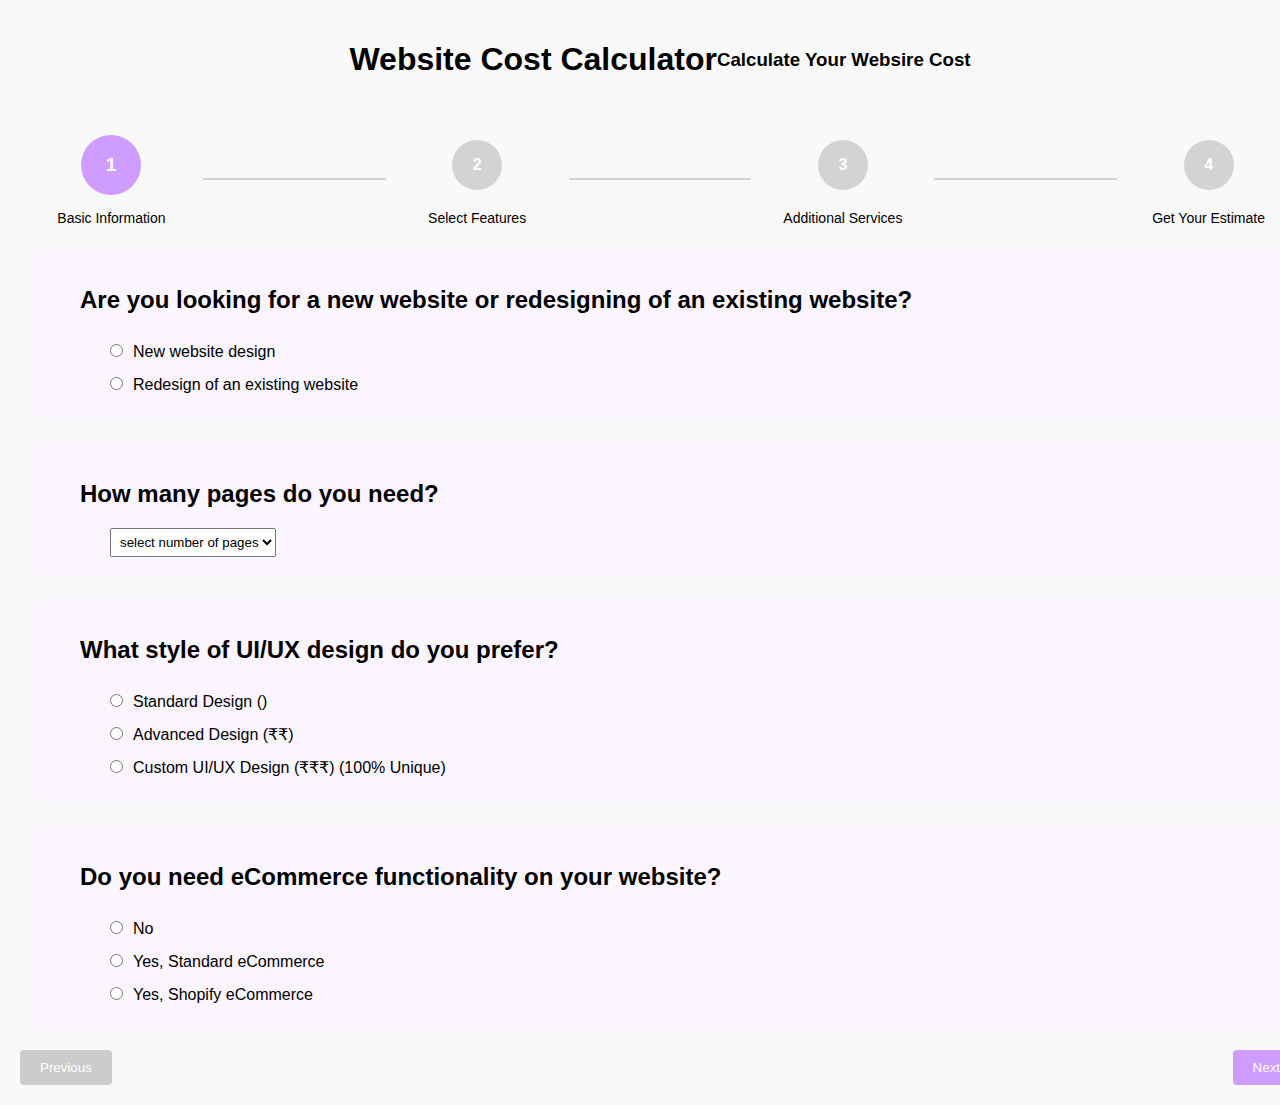
==== commit fac59f3c: "updated HireUs" ====
--- a/index.html
+++ b/index.html
@@ -5,8 +5,10 @@
 </head>
 <body>
   <div class="container">
-  <div>
+  <div class="header">
     <h1 class="title">Website Cost Calculator</h1>
+    <br>
+    <h3>Calculate Your Websire Cost</h3>
   </div>
     <!-- Pagination Timeline 1-->
     <div class="timeline-container">
@@ -40,16 +42,16 @@
 
     <div id="step-content">
       <div class="step-content" id="step-1">
-        <div>
+        <div class="content_box">
           <h2>Are you looking for a new website or redesigning of an existing website?</h2>
-          <p class="error-message" id="errorMessage">Please fill in all required fields.</p>
+          <!-- <p class="error-message" id="errorMessage">Please fill in all required fields.</p> -->
           <input type="radio" name="radio0" class="selectable" value="100">New website design 
           <br>
           <input type="radio" name="radio0" class="selectable" value="100">Redesign of an existing website
         </div>
-        <div>
+        <div class="content_box">
           <h2>How many pages do you need?</h2>
-          <p class="error-message" id="errorMessage">Please fill in all required fields.</p>
+          <!-- <p class="error-message" id="errorMessage">Please fill in all required fields.</p> -->
           <select required>
             <option class="selectable" selected>select number of pages</option>
             <option class="selectable" value="100" >Single Page</option>
@@ -60,18 +62,18 @@
             <option class="selectable" value="100">UP to 100 pages</option>  
           </select>
         </div>
-        <div>
+        <div class="content_box">
           <h2>What style of UI/UX design do you prefer?</h2>
-          <p class="error-message" id="errorMessage">Please fill in all required fields.</p>
+          <!-- <p class="error-message" id="errorMessage">Please fill in all required fields.</p> -->
           <input type="radio" name="radio1" class="selectable" value="100" >Standard Design ()
           <br>
           <input type="radio" name="radio1" class="selectable" value="100">Advanced Design (₹₹)
           <br>
           <input type="radio" name="radio1" class="selectable" value="100">Custom UI/UX Design (₹₹₹) (100% Unique)
         </div>
-        <div>  
+        <div class="content_box">  
           <h2>Do you need eCommerce functionality on your website?</h2>
-          <p class="error-message" id="errorMessage">Please fill in all required fields.</p>
+          <!-- <p class="error-message" id="errorMessage">Please fill in all required fields.</p> -->
           <input type="radio" name="radio2" class="selectable" value="100">No
           <br>
           <input type="radio" name="radio2" class="selectable" value="100">Yes, Standard eCommerce
@@ -83,9 +85,9 @@
       <!-- 2.Select Features -->
 
       <div class="step-content hidden" id="step-2">
-        <div>
+        <div class="content_box">
           <h2 aria-required="true">Select the basic features you want on your website</h2>
-          <p class="error-message" id="errorMessage">Please fill in all required fields.</p>
+          <!-- <p class="error-message" id="errorMessage">Please fill in all required fields.</p> -->
           <input type="checkbox" name="radio3" class="selectable" value="100" >Image Gallery <br>
           <input type="checkbox" name="radio3" class="selectable" value="100" >Video Gallery <br>
           <input type="checkbox" name="radio3" class="selectable" value="100" >Live Chat <br>
@@ -96,9 +98,9 @@
           <input type="checkbox" name="radio3" class="selectable" value="100" >Social Media <br>
           <input type="checkbox" name="radio3" class="selectable" value="100" >Analytics & Tracking <br>
         </div>
-        <div>
+        <div class="content_box">
           <h2>Select the advanced features you want on your website</h2>
-          <p class="error-message" id="errorMessage">Please fill in all required fields.</p>
+          <!-- <p class="error-message" id="errorMessage">Please fill in all required fields.</p> -->
           <input type="checkbox" name="radio4" class="selectable" value="100">None <br>
           <input type="checkbox" name="radio4" class="selectable" value="100">Online Payment Gateway <br>
           <input type="checkbox" name="radio4" class="selectable" value="100">Chat Bot/ Lead Bot <br>
@@ -112,31 +114,31 @@
       <!-- 3.Additional Services -->
 
       <div class="step-content hidden" id="step-3">
-        <div>
+        <div class="content_box">
           <h2>Do you need Content Writing services for your website?</h2>
-          <p class="error-message" id="errorMessage">Please fill in all required fields.</p>
+          <!-- <p class="error-message" id="errorMessage">Please fill in all required fields.</p> -->
           <input type="radio" name="radio5" class="selectable" value="100">No, I'll provide the content <br>
           <input type="radio" name="radio5" class="selectable" value="100">Yes, Up to 5 Pages (2500 Words) <br>
           <input type="radio" name="radio5" class="selectable" value="100">Yes, Up to 10 Pages (5000 Words) <br>
           <input type="radio" name="radio5" class="selectable" value="100">Yes, Up to 25 Pages (12500 Words) <br>
         </div>
-        <div>
+        <div class="content_box">
           <h2>Do you need Stock Images for your website?</h2>
-          <p class="error-message" id="errorMessage">Please fill in all required fields.</p>
+          <!-- <p class="error-message" id="errorMessage">Please fill in all required fields.</p> -->
           <input type="radio" name="radio6" class="selectable" value="100">No, I'll provide the images <br>
           <input type="radio" name="radio6" class="selectable" value="100">Yes, Free stock images <br>
           <input type="radio" name="radio6" class="selectable" value="100">Yes, Premium stock images <br>
         </div>
-        <div>
+        <div class="content_box">
           <h2>Do you need Logo Design Service? </h2>
-          <p class="error-message" id="errorMessage">Please fill in all required fields.</p>
+          <!-- <p class="error-message" id="errorMessage">Please fill in all required fields.</p> -->
           <input type="radio" name="radio7" class="selectable" value="100">No, I'll provide the Logo <br>
           <input type="radio" name="radio7" class="selectable" value="100">Yes, Standard (Graphics Based) <br>
           <input type="radio" name="radio7" class="selectable" value="100">Yes, Premium (Sketch Based)<br>
         </div>
-        <div>
+        <div class="content_box">
           <h2>Do you need SEO services for your website? </h2>
-          <p class="error-message" id="errorMessage">Please fill in all required fields.</p>
+          <!-- <p class="error-message" id="errorMessage">Please fill in all required fields.</p> -->
           <input type="radio" name="radio8" class="selectable" value="100">No <br>
           <input type="radio" name="radio8" class="selectable" value="100">Yes, But SHO Setup Only <br>
           <input type="radio" name="radio8" class="selectable" value="100">Yes, I Need SEO 6 Months Plan <br>
@@ -145,29 +147,29 @@
 
       <!-- 4.Your Estimation -->
 
-      <div class="step-content hidden" id="step-2">
-        <h1>Your Estimate Is Ready</h1>
-        <p>Please provide your details in the fields below and
+      <div class="step-content hidden" id="step-4">
+        <h1 class="estimate_heading">Your Estimate Is Ready</h1>
+        <p class="\estimate_detail">Please provide your details in the fields below and
            then proceed to click on the "Email my Estimate" button. 
            A detailed estimate, based on the information you have provided, 
            will be instantly sent to your email address</p>
 
-      <label>Name</label> <br>
-      <input placeholder="Enter your Name" required >  
+      <!-- <label>Name</label> <br> -->
+      <input class="estimate_form" placeholder="Enter your Name" type="text" required>  
       <br>
-      <label>Email</label> <br>
-      <input placeholder="Enter your Email" required >
+      <!-- <label>Email</label> <br> -->
+      <input class="estimate_form" placeholder="Enter your Email" type="email" required>
       <br>
-      <label>Phone</label> <br>
-      <input placeholder="Enter your Phone Number" required >
+      <!-- <label>Phone</label> <br> -->
+      <input class="estimate_form" placeholder="Enter your Phone Number" type="tel" required>
       <br>
-      <label>Company Name</label> <br>
-      <input placeholder="Enter your Company Name" required >
+      <!-- <label>Company Name</label> <br> -->
+      <!-- <input class="estimate_form" placeholder="Enter your Company Name" type="text">  -->
+      <!-- <br> -->
+      <!-- <label>What is your role?</label> <br> -->
+      <input class="estimate_form" placeholder="Enter your job position" type="text" required>
       <br>
-      <label>What is your role?</label> <br>
-      <input placeholder="Enter your job position" required >
-      <br>
-      <button class="estimate" id="estimate-btn">Email my Estimate</button>
+      <button class="estimate" id="estimate-btn">Email My Estimate</button>
       </div>
 
     </div>
--- a/style.css
+++ b/style.css
@@ -4,107 +4,193 @@
     margin: 0;
     padding: 0;
     background: #f9f9f9;
-  }
-  
-  .container {
-    width: 80%;
+    width: 100%;
+    height: 100%;
+
+}
+
+/* Basic Information   Step 1 */
+
+/* Step 1 Container */
+
+.container {
+    width: 100%;
     margin: auto;
     padding: 20px;
-  }
+}
+
+/* heading for Website Cost Calculator */
+
+.header{
+  display: flex;
+  flex-direction: row; 
+  justify-content:center;
+  align-items: center;
+  text-align: center;
+}
+
+
+.title{
+  display: inline-block;
+  align-items: center;
+  text-align: center;
+}
+
+
+.selectable{
+  margin: 10px 10px 10px 30px;
+}
+
+
+input[type="radio"] {
+  accent-color: #B374ED;
+}
+
+
+select {
+  accent-color: #B374ED;
+  padding: 5px 0px 5px 5px;
+  margin-left: 30px;
+}
+
+/* Select Features        Step 2 */
+
+input[type="checkbox"] {
+  accent-color: #B374ED;
+}
+
+/* Email Estimation          Step 4 */
+
+.estimate_heading{
+  margin: 50px 0px 20px 0px ;
+  text-align: center;
+}
+
+.estimate_detail{
+  margin: 20px 0px 40px 0px ;
+  text-align: center;
+  padding: 0px 120px 0px 120px; 
+}
+
+.estimate_form{
+  padding: 10px 20px;
+  margin: 10px 0px 5px 0px;
+  width: 25%;
+  border-radius: 15px;
+  border: 1px solid #ccc;
+  font-size: 20px;
+}
+
+.estimate_form:focus{
+  outline:#cf9cff;
+  border: #cf9cff 2px solid;
+}
+
+#step-4{
+  text-align: center;
+}
+
+.estimate{
+  margin: 30px 0px 0px 0px;
+  width: 40%;
+  align-items: center;
+  font-size: 20px;
+}
+
+.timeline-container {
+    margin: 20px 0;
+}
   
-  .timeline-container {
-    margin: 20px 0;
-  }
-  
-  .timeline {
+.timeline {
     display: flex;
     align-items: center;
     justify-content: space-between;
     position: relative;
     width: 100%;
-  }
+}
   
-  .step {
+.step {
+    align-items: center;
+    justify-content: center;
     text-align: center;
     position: relative;
     flex: 1;
-  }
+
+}
   
-  .step .circle {
-    width: 30px;
-    height: 30px;
+.step .circle {
+    width: 50px;
+    height: 50px;
     border-radius: 50%;
     background: lightgray;
     color: white;
     display: flex;
     align-items: center;
     justify-content: center;
-    margin: 0 auto;
+    margin: 20 auto;
     font-weight: bold;
     transition: background 0.3s, transform 0.3s;
-  }
+}
   
-  .step.active .circle {
-    background: #007bff;
+.step.active .circle {
+    background: #cf9cff;
     transform: scale(1.2);
-  }
+}
   
-  .step.completed .circle {
-    background: #28a745;
-  }
+.step.completed .circle {
+    background: #cf9cff;
+}
   
-  .step .label {
+.step .label {
     margin-top: 10px;
     font-size: 14px;
-  }
+}
   
-  .line {
+.line {
     height: 2px;
     flex: 1;
     background: lightgray;
     margin-top: 13px;
     transition: background 0.3s;
-  }
+}
   
-  .line.completed {
-    background: #28a745;
-  }
+.line.completed {
+    background: #cf9cff;
+}
   
-  .hidden {
+.hidden {
     display: none;
-  }
+}
   
-  .calculator-navigation {
+.calculator-navigation {
     display: flex;
     justify-content: space-between;
     margin-top: 20px;
-  }
+}
   
-  button {
+button {
     padding: 10px 20px;
     border: none;
-    background: #007bff;
+    background: #cf9cff;
     color: white;
     border-radius: 4px;
     cursor: pointer;
     transition: background 0.3s;
-  }
+}
   
-  button:hover {
-    background: #0056b3;
-  }
+button:hover {
+    background: #cf9cff;
+}
   
-  button.disabled {
+button.disabled {
     background: #cccccc;
     cursor: not-allowed;
-  }
-   .title{
-    margin-top: 100px;
-    align-items: center;
-    text-align: center;
-    padding-bottom: 100px;
-   }
-   .estimate{
-    width: 90%;
-    align-items: center;
-   }
+}
+
+.content_box{
+  width: 100%;
+  border-radius: 15px;
+  padding: 20px 0px 20px 50px;
+  margin: 20px 10px 20px 10px;
+  background-color: #FAF5FE;
+}